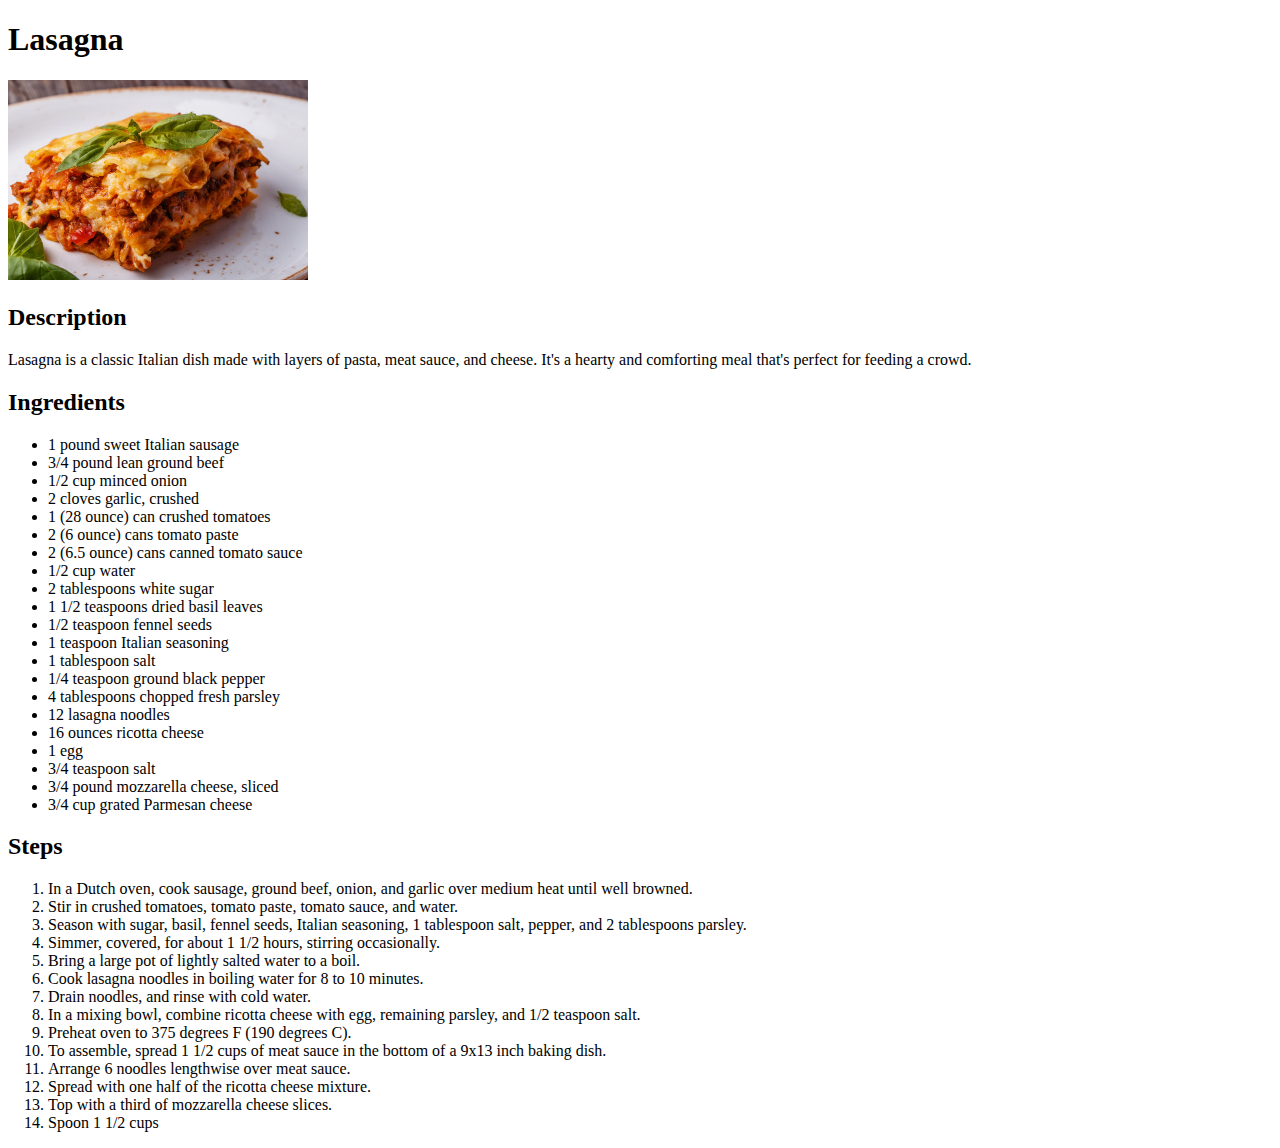
==== recipes/lasagna.html @ d7a99058 "Add recipes and images" ====
<!DOCTYPE html>
<html>
  <head>
    <meta charset="UTF-8" />
    <meta name="viewport" content="width=device-width, initial-scale=1" />
    <title>Odin Recipes</title>
  </head>
  <body>
    <h1>Lasagna</h1>

    <img src="../images/lasagna.jpg" alt="Lasagna" width="300" />

    <h2>Description</h2>
    <p>
      Lasagna is a classic Italian dish made with layers of pasta, meat sauce,
      and cheese. It's a hearty and comforting meal that's perfect for feeding a
      crowd.
    </p>

    <h2>Ingredients</h2>

    <ul>
      <li>1 pound sweet Italian sausage</li>
      <li>3/4 pound lean ground beef</li>
      <li>1/2 cup minced onion</li>
      <li>2 cloves garlic, crushed</li>
      <li>1 (28 ounce) can crushed tomatoes</li>
      <li>2 (6 ounce) cans tomato paste</li>
      <li>2 (6.5 ounce) cans canned tomato sauce</li>
      <li>1/2 cup water</li>
      <li>2 tablespoons white sugar</li>
      <li>1 1/2 teaspoons dried basil leaves</li>
      <li>1/2 teaspoon fennel seeds</li>
      <li>1 teaspoon Italian seasoning</li>
      <li>1 tablespoon salt</li>
      <li>1/4 teaspoon ground black pepper</li>
      <li>4 tablespoons chopped fresh parsley</li>
      <li>12 lasagna noodles</li>
      <li>16 ounces ricotta cheese</li>
      <li>1 egg</li>
      <li>3/4 teaspoon salt</li>
      <li>3/4 pound mozzarella cheese, sliced</li>
      <li>3/4 cup grated Parmesan cheese</li>
    </ul>

    <h2>Steps</h2>
    <ol>
      <li>
        In a Dutch oven, cook sausage, ground beef, onion, and garlic over
        medium heat until well browned.
      </li>
      <li>Stir in crushed tomatoes, tomato paste, tomato sauce, and water.</li>
      <li>
        Season with sugar, basil, fennel seeds, Italian seasoning, 1 tablespoon
        salt, pepper, and 2 tablespoons parsley.
      </li>
      <li>Simmer, covered, for about 1 1/2 hours, stirring occasionally.</li>
      <li>Bring a large pot of lightly salted water to a boil.</li>
      <li>Cook lasagna noodles in boiling water for 8 to 10 minutes.</li>
      <li>Drain noodles, and rinse with cold water.</li>
      <li>
        In a mixing bowl, combine ricotta cheese with egg, remaining parsley,
        and 1/2 teaspoon salt.
      </li>
      <li>Preheat oven to 375 degrees F (190 degrees C).</li>
      <li>
        To assemble, spread 1 1/2 cups of meat sauce in the bottom of a 9x13
        inch baking dish.
      </li>
      <li>Arrange 6 noodles lengthwise over meat sauce.</li>
      <li>Spread with one half of the ricotta cheese mixture.</li>
      <li>Top with a third of mozzarella cheese slices.</li>
      <li>Spoon 1 1/2 cups</li>
    </ol>
  </body>
</html>
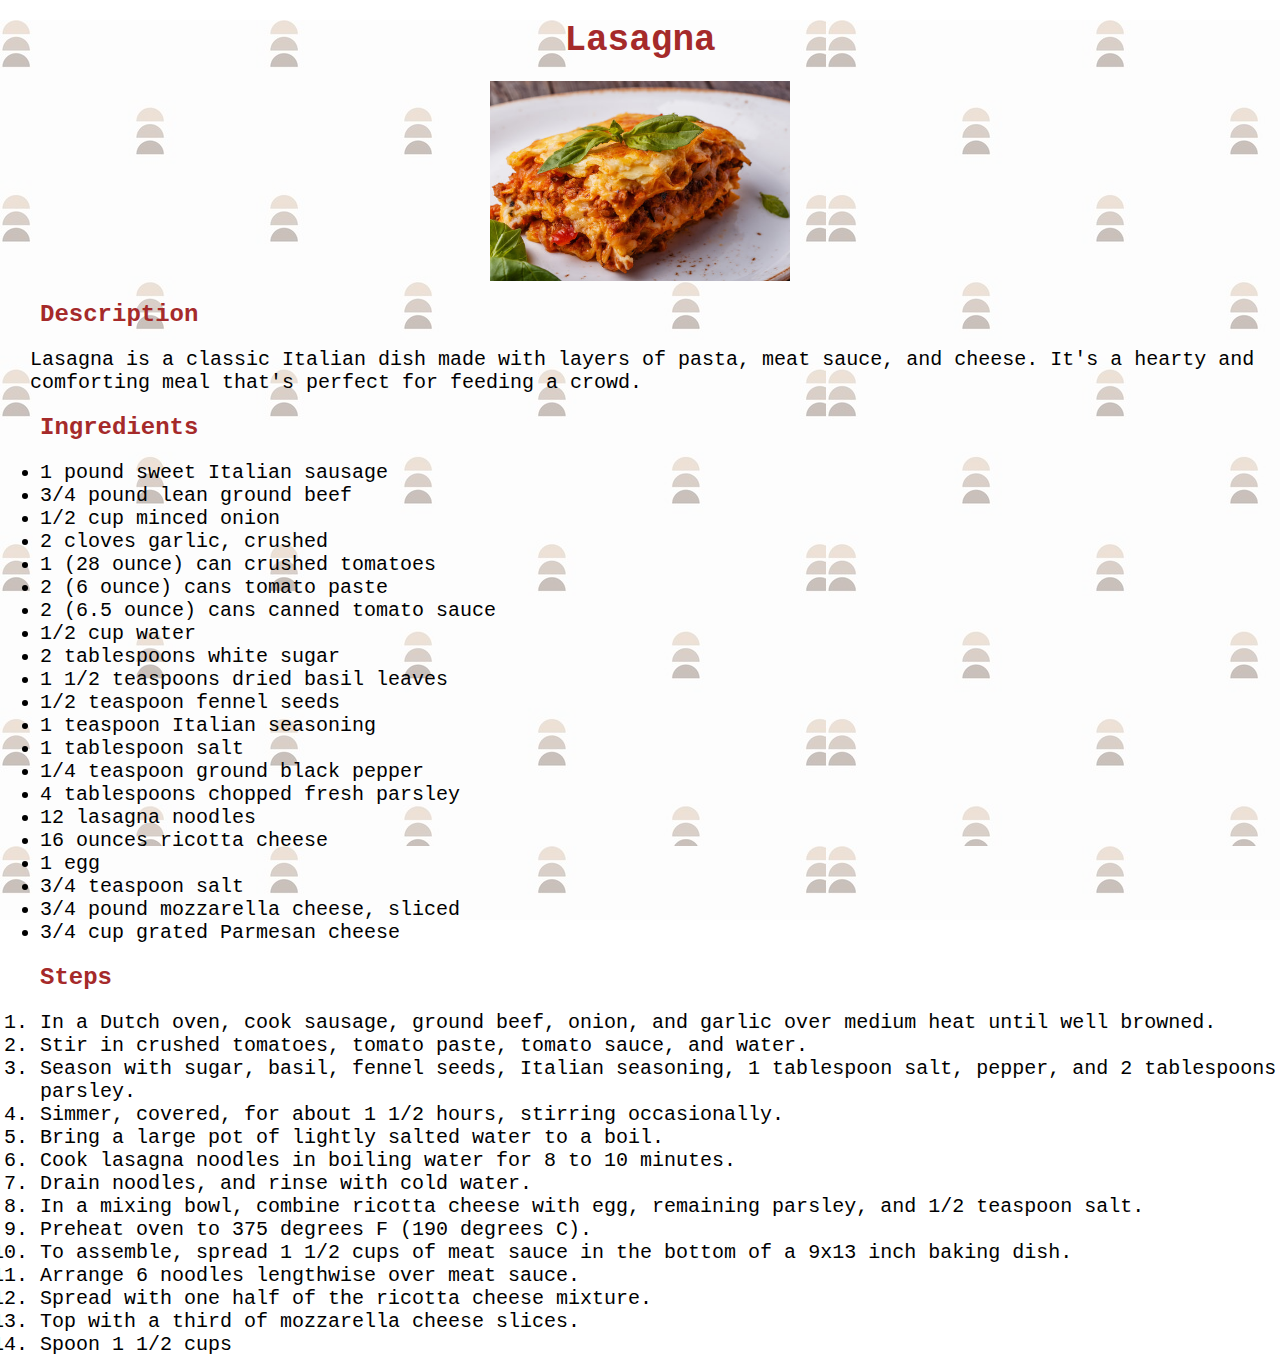
==== commit e277c580: "Adjusted Main Page" ====
--- a/recipes/lasagna.html
+++ b/recipes/lasagna.html
@@ -3,6 +3,7 @@
   <head>
     <meta charset="UTF-8" />
     <meta name="viewport" content="width=device-width, initial-scale=1" />
+    <link rel="stylesheet" href="recipes_style.css" />
     <title>Odin Recipes</title>
   </head>
   <body>
--- a/recipes/recipes_style.css
+++ b/recipes/recipes_style.css
@@ -0,0 +1,61 @@
+* {
+    padding: 0px;
+    margin: 0px;
+    font-family: 'Courier New', Courier, monospace;
+}
+
+body {
+    position: relative;
+    /* Required for positioning the pseudo-element */
+    margin: 0;
+    height: 100vh;
+}
+
+body::before {
+    content: "";
+    position: absolute;
+    top: 0;
+    left: 0;
+    width: 100%;
+    height: 100%;
+    background-image: url('../images/background.jpg');
+    background-repeat: repeat;
+    background-size: auto;
+    opacity: 0.4;
+    /* Adjust the transparency (0 is fully transparent, 1 is fully opaque) */
+    z-index: -1;
+    /* Ensure the background is behind the content */
+}
+
+h1 {
+    margin: 20px 40px;
+    font-size: 36px;
+    text-align: center;
+    display: block;
+    color: brown;
+}
+
+h2 {
+    margin: 20px 40px;
+    color: #A52A2A;
+}
+
+img {
+    margin: auto;
+    display: block;
+}
+
+p,
+ul,
+ol {
+    font-size: 20px;
+}
+
+p {
+    margin-left: 30px;
+}
+
+ul,
+ol {
+    margin-left: 40px;
+}